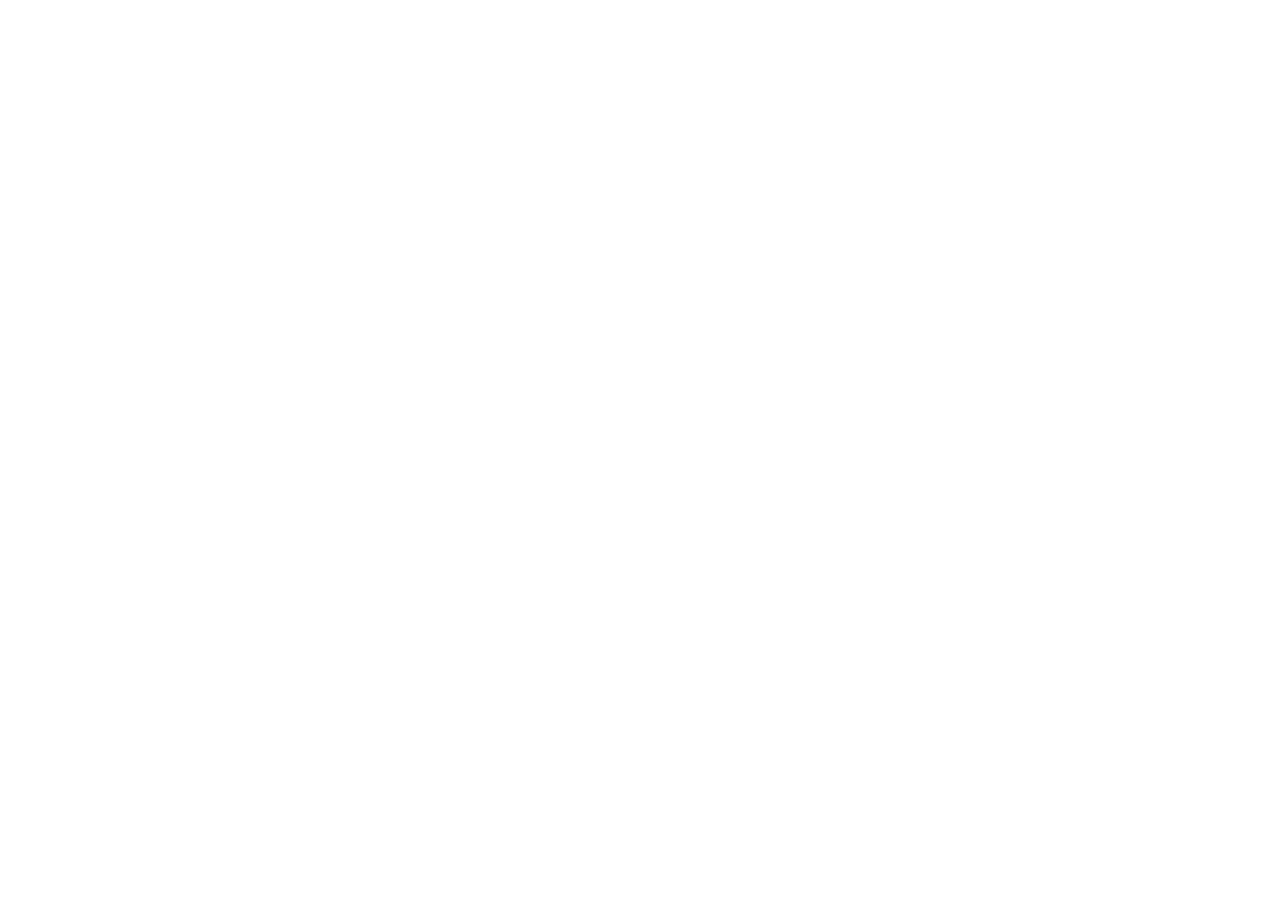
==== index.html @ c1e1621d "first commit" ====
<!DOCTYPE html>
<html lang="en">
<head>
    <meta charset="UTF-8">
    <meta http-equiv="X-UA-Compatible" content="IE=edge">
    <meta name="viewport" content="width=device-width, initial-scale=1.0">
    <title>Document</title>
</head>
<body>
    
</body>
</html>
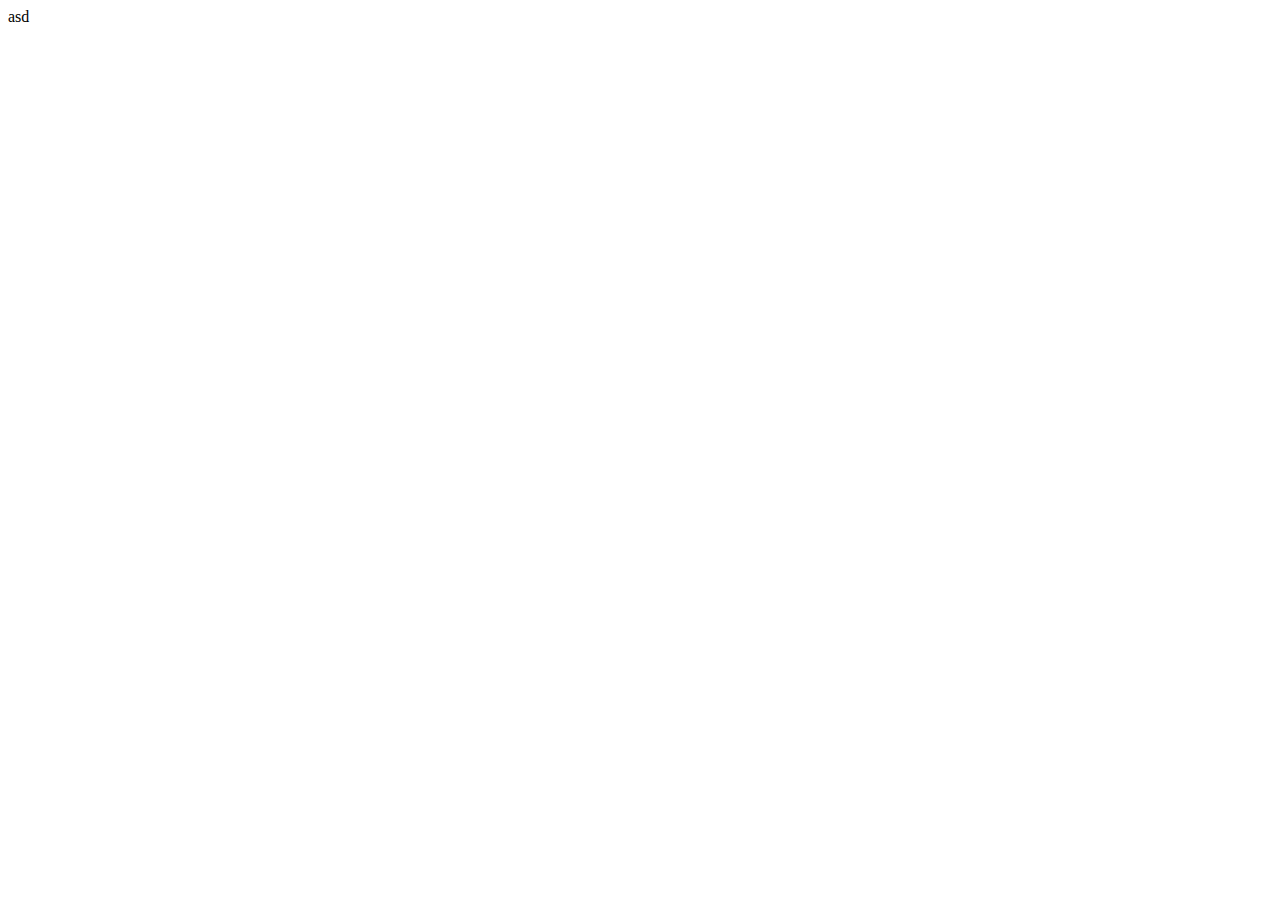
==== commit 3384b966: "test" ====
--- a/index.html
+++ b/index.html
@@ -7,6 +7,6 @@
     <title>Document</title>
 </head>
 <body>
-    
+    asd
 </body>
 </html>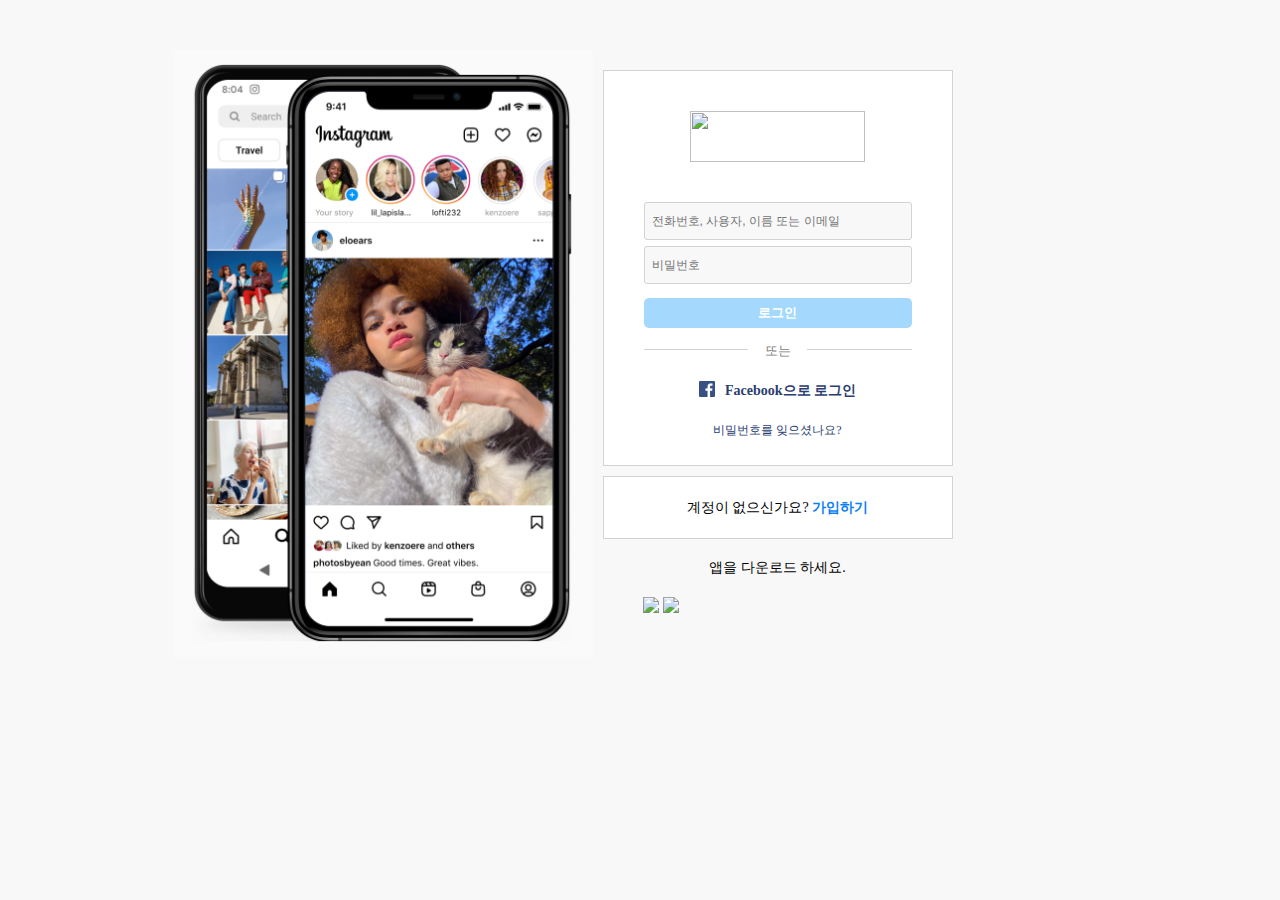
==== commit 3480b68a: "feat.loginComplete" ====
--- a/index.html
+++ b/index.html
@@ -6,7 +6,186 @@
     <meta name="viewport" content="width=device-width, initial-scale=1.0">
     <title>Document</title>
 </head>
+<style>
+    *{
+        box-sizing: border-box;
+    }
+    body{
+        background-color: rgb(248,248,248);
+    }
+
+    .container{
+        width: 935px;
+        height: 710px;
+        margin: 0 auto;
+        display: flex;
+        margin-top: 50px;
+    }
+    .flexBox{
+        width: 935px;
+        height: 710px;
+        display: flex;
+        margin: 0 auto;
+    }
+    .imgPhone{
+        width: 420px;
+        display: block;
+        margin: 0px auto;
+    }
+    .contentBox{
+        width: 100%;
+        margin-left: 10px;
+    }
+    .loginBox{
+        width: 350px;
+        height: 396px;
+        margin-top: 20px;
+        border: 1px solid rgb(211,211,211);
+        background-color: rgb(255,255,255);
+    }
+    .imgInstagram{
+        width: 175px;
+        height: 51px;
+        display: block;
+        margin: 40px auto;
+    }
+    .accountBox{
+        width: 350px;
+        height: 63px;
+    }
+    .input{
+        background-color: rgb(248,248,248);
+        width: 268px;
+        height: 38px;
+        font-size: 12px;
+        color: rgb(129,129,129) ;
+        padding-left: 7px;
+        border: 1px solid rgb(211,211,211);
+        border-radius: 3px;
+        display: block;
+        margin: 0px auto;
+        margin-top: 6px;
+    }
+    .loginButton{
+        width: 268px;
+        height: 30px;
+        display: block;
+        margin: 14px auto;
+        justify-content: center;
+        align-items: center;
+        background-color: rgb(15, 127, 243);
+        border-radius: 5px;
+        font-weight: bold;
+        border: none;
+        color: white;
+    }
+    .loginButton:disabled{
+        background-color: rgb(164, 216, 252);;
+    }
+    .lineBox{
+        display: flex;
+        width: 268px;
+        height: 15px;
+        justify-content: center;
+        align-items: center;
+        margin: 0 auto;
+        color: rgb(123,123,123);
+        font-size: 13px;
+    }
+    .line{
+        width: 104.75px;
+        height: 1px;
+        border-top: 0.1px solid rgb(211,211,211);
+    }
+    .orBox{
+        width: 59.5px;
+        height: 15px;
+        text-align: center;
+    }
+    .facebookBox{
+        color: rgb(43,62,114);
+        font-weight: bold;
+        font-size: 14px;
+        display: flex;
+        justify-content: center;
+        align-items: center;
+        margin: 8px 0px;
+    }
+    .facebookBox > p {
+        padding-top: 2.5px;
+        padding-left: 10px;
+    }
+    .forgotPass{
+        text-align: center;
+        font-size: 12px;
+        color: rgb(43,62,114);
+    }
+    .accountBox{
+        width: 350px;
+        height: 63px;
+        background-color: rgb(255,255,255);
+        border: 1px solid rgb(211,211,211) ;
+        margin-top: 10px;
+        justify-content: center;
+        align-items: center;
+        display: flex;
+    }
+    .accountBox > p{
+        font-size: 14px;
+        font-weight: 400;
+    }
+    span{
+       color: rgb(15,127,243); 
+       font-weight: 600;
+    }
+    .downloadText{
+        width: 350px;
+        text-align: center;
+        font-size: 14px;
+        margin: 20px 0;
+    }
+    .downloadBox{
+        width: 350px;
+        height: 44px;
+        padding-left: 40px;
+    }
+</style>
 <body>
-    asd
+    <div class = "container">
+        <div class="flexBox">
+            <div class = "imgBox">
+                <img class="imgPhone" src="./phoneLogo.png" alt="폰사진" >
+            </div>
+            <div class = "contentBox">
+                <div class="loginBox">
+                    <img class="imgInstagram" src="https://www.instagram.com/static/images/web/logged_out_wordmark.png/7a252de00b20.png" />
+                    <input id="userId" class="input" type="text" placeholder="전화번호, 사용자, 이름 또는 이메일"></input>
+                    <input id="userPassword" class="input" type="password" placeholder="비밀번호"></input>
+                    <button id="loginButton" class="loginButton" disabled>로그인</button>
+                    <div class="lineBox">
+                        <div class="line"></div>
+                        <div class="orBox">또는</div>
+                        <div class="line"></div>
+                    </div>
+                    <div class="facebookBox">
+                        <img src="./facebookLogo.png" alt="페이스북 로고" width="16px" height="16px"/>
+                        <p>Facebook으로 로그인</p>
+                    </div>
+                    <div class="forgotPass">
+                        비밀번호를 잊으셨나요?
+                    </div>
+                </div>
+                <div class="accountBox">
+                    <p>계정이 없으신가요? <span>가입하기</span></p>
+                </div>
+                <p class="downloadText" >앱을 다운로드 하세요.</p>
+                <div class="downloadBox">
+                    <img src="https://www.instagram.com/static/images/appstore-install-badges/badge_ios_korean-ko.png/4a5c9d62d51b.png" width="136px" />
+                    <img src="https://www.instagram.com/static/images/appstore-install-badges/badge_android_korean-ko.png/f155b664a93b.png" width="136px"/>
+                </div>
+            </div>
+        </div>
+    </div>
+    <script type="text/javascript" src="login.js"></script>
 </body>
 </html>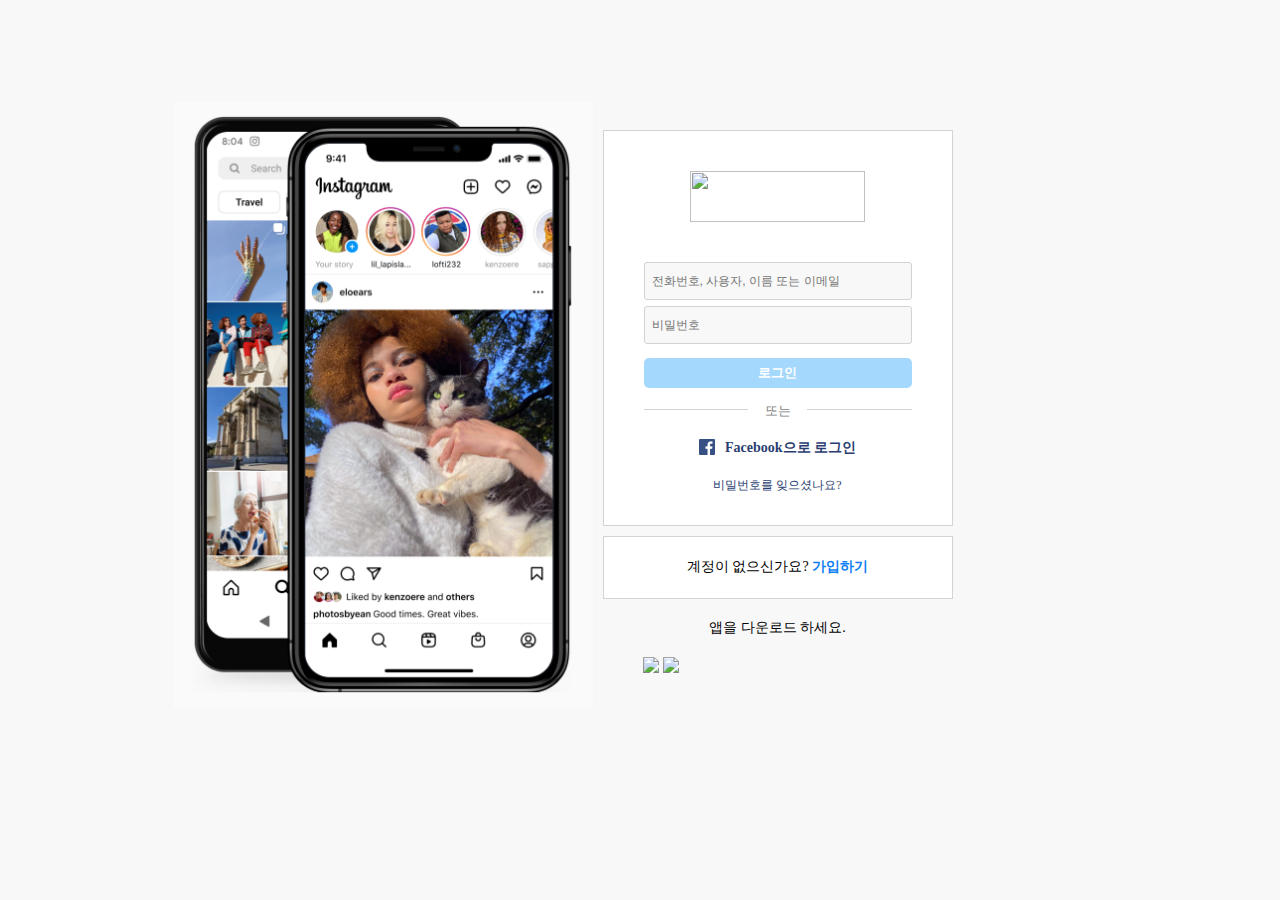
==== commit 6a470620: "feat.mainLayout" ====
--- a/index.html
+++ b/index.html
@@ -8,8 +8,20 @@
 </head>
 <style>
     *{
-        box-sizing: border-box;
-    }
+  margin:0;
+  padding:0;
+  box-sizing: border-box;
+}
+ul,li{
+  list-style: none;
+}
+a{
+  color:#333;
+  text-decoration: none;
+}
+input,button{
+  outline: none;
+}
     body{
         background-color: rgb(248,248,248);
     }
@@ -26,6 +38,8 @@
         height: 710px;
         display: flex;
         margin: 0 auto;
+        justify-content: center;
+        align-items: center;
     }
     .imgPhone{
         width: 420px;
@@ -78,6 +92,7 @@
         font-weight: bold;
         border: none;
         color: white;
+        cursor: pointer;
     }
     .loginButton:disabled{
         background-color: rgb(164, 216, 252);;
@@ -109,7 +124,8 @@
         display: flex;
         justify-content: center;
         align-items: center;
-        margin: 8px 0px;
+        margin: 20px 0px;
+
     }
     .facebookBox > p {
         padding-top: 2.5px;
